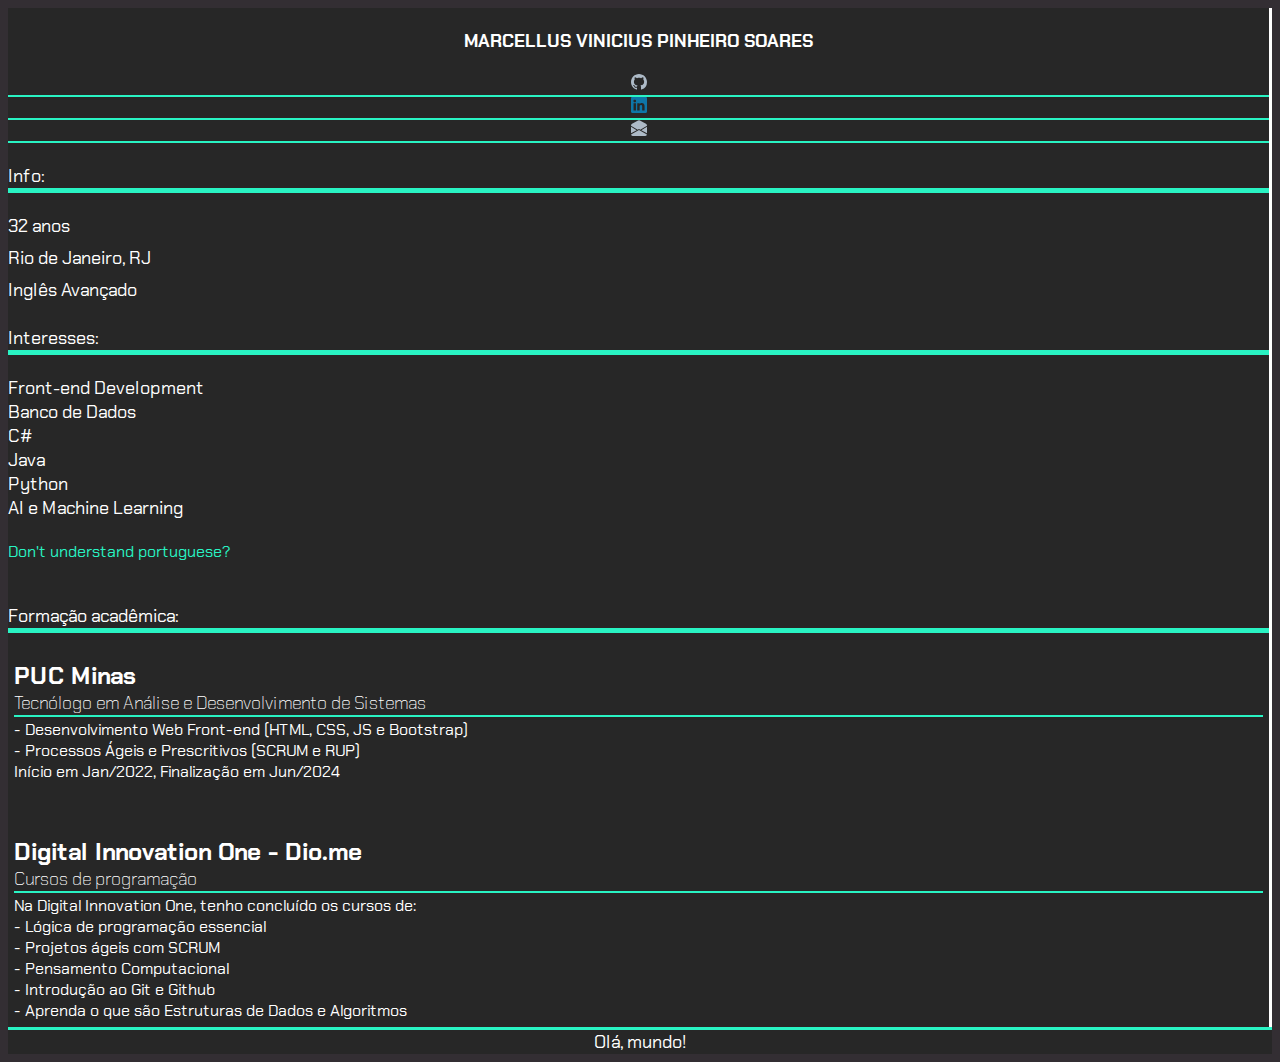
==== Marcellus-Portfolio/index.html @ fff750f3 "Cópia de Portfolio para aprendizado" ====
<!DOCTYPE html>
<html lang="pt-br">
<head>
    <meta charset="UTF-8">
    <meta http-equiv="X-UA-Compatible" content="IE=edge">
    <meta name="viewport" content="width=device-width, initial-scale=1.0">
    <link href="https://cdn.jsdelivr.net/npm/bootstrap@5.1.3/dist/css/bootstrap.min.css" rel="stylesheet" integrity="sha384-1BmE4kWBq78iYhFldvKuhfTAU6auU8tT94WrHftjDbrCEXSU1oBoqyl2QvZ6jIW3" crossorigin="anonymous">
    <script src="https://cdn.jsdelivr.net/npm/bootstrap@5.1.3/dist/js/bootstrap.bundle.min.js" integrity="sha384-ka7Sk0Gln4gmtz2MlQnikT1wXgYsOg+OMhuP+IlRH9sENBO0LRn5q+8nbTov4+1p" crossorigin="anonymous"></script>
    <link rel="stylesheet" href="style.css">
    <link rel="icon" href="imglogo.png">
    <title>Página Pessoal</title>
</head>
<body>
    <div class="container corpo">
        <div class="row">
            <div class="col-sm-3" id="barraesquerda">
                <img src="octobiwan.jpg" class="img-fluid w-100 p-3" alt=""> <br>
                <div id="brancobold" style="text-align: center;">
                    MARCELLUS VINICIUS PINHEIRO SOARES 
                    </div> <br>
                <div class="container" id="links">
                    <div class="row">
                        <div class="col-sm-2 offset-sm-2 animationborder">
                            <a class="nav-link" href="https://github.com/mvpsoares" target="_blank" style="color:#adbac7">
                                <svg xmlns="http://www.w3.org/2000/svg" width="16" height="16" fill="currentColor" class="bi bi-github" viewBox="0 0 16 16">
                                    <path d="M8 0C3.58 0 0 3.58 0 8c0 3.54 2.29 6.53 5.47 7.59.4.07.55-.17.55-.38 0-.19-.01-.82-.01-1.49-2.01.37-2.53-.49-2.69-.94-.09-.23-.48-.94-.82-1.13-.28-.15-.68-.52-.01-.53.63-.01 1.08.58 1.23.82.72 1.21 1.87.87 2.33.66.07-.52.28-.87.51-1.07-1.78-.2-3.64-.89-3.64-3.95 0-.87.31-1.59.82-2.15-.08-.2-.36-1.02.08-2.12 0 0 .67-.21 2.2.82.64-.18 1.32-.27 2-.27.68 0 1.36.09 2 .27 1.53-1.04 2.2-.82 2.2-.82.44 1.1.16 1.92.08 2.12.51.56.82 1.27.82 2.15 0 3.07-1.87 3.75-3.65 3.95.29.25.54.73.54 1.48 0 1.07-.01 1.93-.01 2.2 0 .21.15.46.55.38A8.012 8.012 0 0 0 16 8c0-4.42-3.58-8-8-8z" />
                                </svg>
                            </a>
                        </div>
                        <div class="col-sm-2 animationborder">
                            <a class="nav-link" href="https://www.linkedin.com/in/marcelluspinheiro/" target="_blank" style="color:#0E76A8">
                                <svg xmlns="http://www.w3.org/2000/svg" width="16" height="16" fill="currentColor" class="bi bi-linkedin" viewBox="0 0 16 16">
                                    <path d="M0 1.146C0 .513.526 0 1.175 0h13.65C15.474 0 16 .513 16 1.146v13.708c0 .633-.526 1.146-1.175 1.146H1.175C.526 16 0 15.487 0 14.854V1.146zm4.943 12.248V6.169H2.542v7.225h2.401zm-1.2-8.212c.837 0 1.358-.554 1.358-1.248-.015-.709-.52-1.248-1.342-1.248-.822 0-1.359.54-1.359 1.248 0 .694.521 1.248 1.327 1.248h.016zm4.908 8.212V9.359c0-.216.016-.432.08-.586.173-.431.568-.878 1.232-.878.869 0 1.216.662 1.216 1.634v3.865h2.401V9.25c0-2.22-1.184-3.252-2.764-3.252-1.274 0-1.845.7-2.165 1.193v.025h-.016a5.54 5.54 0 0 1 .016-.025V6.169h-2.4c.03.678 0 7.225 0 7.225h2.4z" />
                                </svg>
                            </a>
                        </div>
                        <div class="col-sm-2 animationborder">
                            <a class="nav-link" href="mailto:soares.mvp@gmail.com" target="_blank" style="color:#adbac7">
                                <svg xmlns="http://www.w3.org/2000/svg" width="16" height="16" fill="currentColor" class="bi bi-envelope-open-fill" viewBox="0 0 16 16">
                                    <path d="M8.941.435a2 2 0 0 0-1.882 0l-6 3.2A2 2 0 0 0 0 5.4v.314l6.709 3.932L8 8.928l1.291.718L16 5.714V5.4a2 2 0 0 0-1.059-1.765l-6-3.2ZM16 6.873l-5.693 3.337L16 13.372v-6.5Zm-.059 7.611L8 10.072.059 14.484A2 2 0 0 0 2 16h12a2 2 0 0 0 1.941-1.516ZM0 13.373l5.693-3.163L0 6.873v6.5Z" />
                                </svg>
                            </a>
                        </div>
                    </div> <br>
                </div>
                <div class="brancofonte">
                    Info: 
                </div>
                <div class="border-button">
                </div><br>
                <div class="miniefeito">
                    <div id="idade" class="miniefeito2 informacoes espaco">
                        32 anos 
                    </div>
                    <div class="miniefeito2 informacoes espaco">
                        Rio de Janeiro, RJ 
                    </div>
                    <div id="ingles" class="miniefeito2 informacoes">
                        Inglês Avançado 
                    <br> <br>
                </div>
                <div id="interesses" class="brancofonte">
                    Interesses:
                </div>
                <div class="border-button">
                </div> <br>
                 <div class="miniefeito">
                    <div class="miniefeito2 informacoes">
                        Front-end Development
                    </div>
                    <div id="bancodados" class="miniefeito2 informacoes">
                        Banco de Dados
                    </div>
                    <div class="miniefeito2 informacoes">
                        C# 
                    </div>              
                    <div class="miniefeito2 informacoes">
                        Java
                    </div>
                    <div class="miniefeito2 informacoes">
                        Python 
                    </div>
                    <div id="machinelearning" class="miniefeito2 informacoes">
                        AI e Machine Learning 
                    </div><br>
                </div>
                <div class="">
                    <a id="click" onclick="clicou()">
                        <div id="dontunderstand" class="textocorpo botaoingles">
                            Don't understand portuguese?
                        </div>
                    </a>
                </div>
            </div>
            <div class="col-sm-6 offset-sm-1" id="corpocentro"><br><br>
                <span class="align-middle">
                    <div class="col-md-12">
                        <div id="formacao" class="col-md-4 border-button brancofonte">
                            Formação acadêmica:
                        </div><br>
                        <div class="efeito">
                            <div style="border-radius: 10px; border:6px #14735d00 solid;">
                                <div class="miniefeito">
                                    <div id="pucminas" class="informacoes titulocorpo">
                                        PUC Minas
                                    </div>
                                </div>
                                <div class="miniefeito">
                                    <div id="tecnologo" class="informacoes subtitulocorpo">
                                        Tecnólogo em Análise e Desenvolvimento de Sistemas
                                    </div>
                                </div>
                                <div class="miniefeito">
                                    <div id="puc2" class="miniefeito informacoes textocorpo">
                                        - Desenvolvimento Web Front-end (HTML, CSS, JS e Bootstrap) <br>
                                    </div>
                                    <div id="puc7" class="miniefeito informacoes textocorpo">
                                        - Processos Ágeis e Prescritivos (SCRUM e RUP) <br>
                                    </div>
                                    <div id="puc8" class="miniefeito informacoes textocorpo">
                                        Início em Jan/2022, Finalização em Jun/2024
                                    </div>
                                </div>
                            </div>
                        </div>
                        <br><br>
                        <div class="efeito">
                            <div id="sesicomar" style="border-radius: 10px; border:6px #14735d00 solid;">
                                <div class="miniefeito">
                                    <div id="dio" class="informacoes titulocorpo" >
                                        Digital Innovation One - Dio.me
                                    </div>
                                </div>
                                <div class="miniefeito">
                                    <div id="cursos" class="informacoes subtitulocorpo">
                                        Cursos de programação
                                    </div>
                                </div>
                                <div class="miniefeito">
                                    <div id="dio1" class="miniefeito informacoes textocorpo">
                                        Na Digital Innovation One, tenho concluído os cursos de: <br>
                                    </div>
                                    <div id="dio2" class="miniefeito informacoes textocorpo">
                                        - Lógica de programação essencial <br>
                                    </div>
                                    <div id="dio3" class="miniefeito informacoes textocorpo">
                                        - Projetos ágeis com SCRUM <br>
                                    </div>
                                    <div id="dio4" class="miniefeito informacoes textocorpo">
                                        - Pensamento Computacional <br>
                                    </div>
                                    <div id="dio5" class="miniefeito informacoes textocorpo">
                                        - Introdução ao Git e Github <br>
                                    </div>
                                    <div id="dio6" class="miniefeito informacoes textocorpo">
                                        - Aprenda o que são Estruturas de Dados e Algoritmos <br>
                                    </div>
                                </div>
                            </div>
                        </div>
                    </div>
                </span>
            </div>
        </div>
    </div>
    <div class="container corpo">
        <div class="col-sm-12">
            <footer id="helloworld" class="informacoes" style="text-align: center; border-top: 3px #29f3c3 solid">
                Olá, mundo!
            </footer>
        </div>
    </div>
    <script src="script.js"></script>
    <style>
        @import url('https://fonts.googleapis.com/css2?family=Chakra+Petch:wght@600&display=swap');
    </style>
</body>
</html>
---- Marcellus-Portfolio/style.css ----
.corpo
{
    background-color: #272727;
}
body
{
    background-color: #332E33;
    font-family: 'Chakra Petch', sans-serif;
    color:#ffffff;
}
img 
{
    border-radius: 50%;
}
#barraesquerda
{
    border-width: thin;
    border:#29f3c3;
    border-right: solid;
}
.brancofonte
{
    color: white;
    font-size: large;
}

#brancobold
{
    color: white;
    font-size: large;
    font-weight: bold;
    transition: color 0.6s linear;
}
#brancobold:hover
{
    color:#29f3c3;
}
.informacoes
{
    color: white;
    font-size: large;
    transition: color 0.6s linear;
}
.informacoes:hover
{
    color:#29f3c3;
}

.border-button 
{
    border-bottom: solid 5px #29f3c3;
}

.titulocorpo
{
    font-weight: bold;
    font-size: x-large;
}
.subtitulocorpo
{
    margin-bottom: 2px;
    border-bottom:  solid 2px #29f3c3;
    font-weight: lighter;
    font-size: large;
}
.textocorpo
{
    font-size: medium;
}
.animationborder
{
    display: flex;
    justify-content: center;
    transition: border-width 0.1s linear;
    border-bottom: solid 2px #29f3c3;
}
.animationborder:hover
{
    border-width: 5px;
}
.efeito{
    border-left: 0px #29f3c400 solid;
    transition: border-left 0.1s linear;
}
.efeito:hover{
    border-left: 7px #29f3c400 solid;
}
.miniefeito{
    border-left: 0px #29f3c400 solid;
    transition: border-left 0.1s linear;
}
.miniefeito:hover{
    border-left: 3px #29f3c400 solid;
}
.miniefeito2{
    border-left: 0px #ffffff00 solid;
    border-right: 0px #ffffff00 dashed;
    transition: all 0.2s linear;
}
.miniefeito2:hover{
    border-left: 3px #ffffff00 solid;
    border-right: 20px #29f3c3 dotted;
}
.espaco{
    margin-bottom: 8px;
}
a{
    text-decoration: none;
    color: #29f3c3;
    transition: color 0.2s linear;
}
a:hover{
    color: inherit;
}
#dontunderstand:hover{
    cursor: pointer;
}
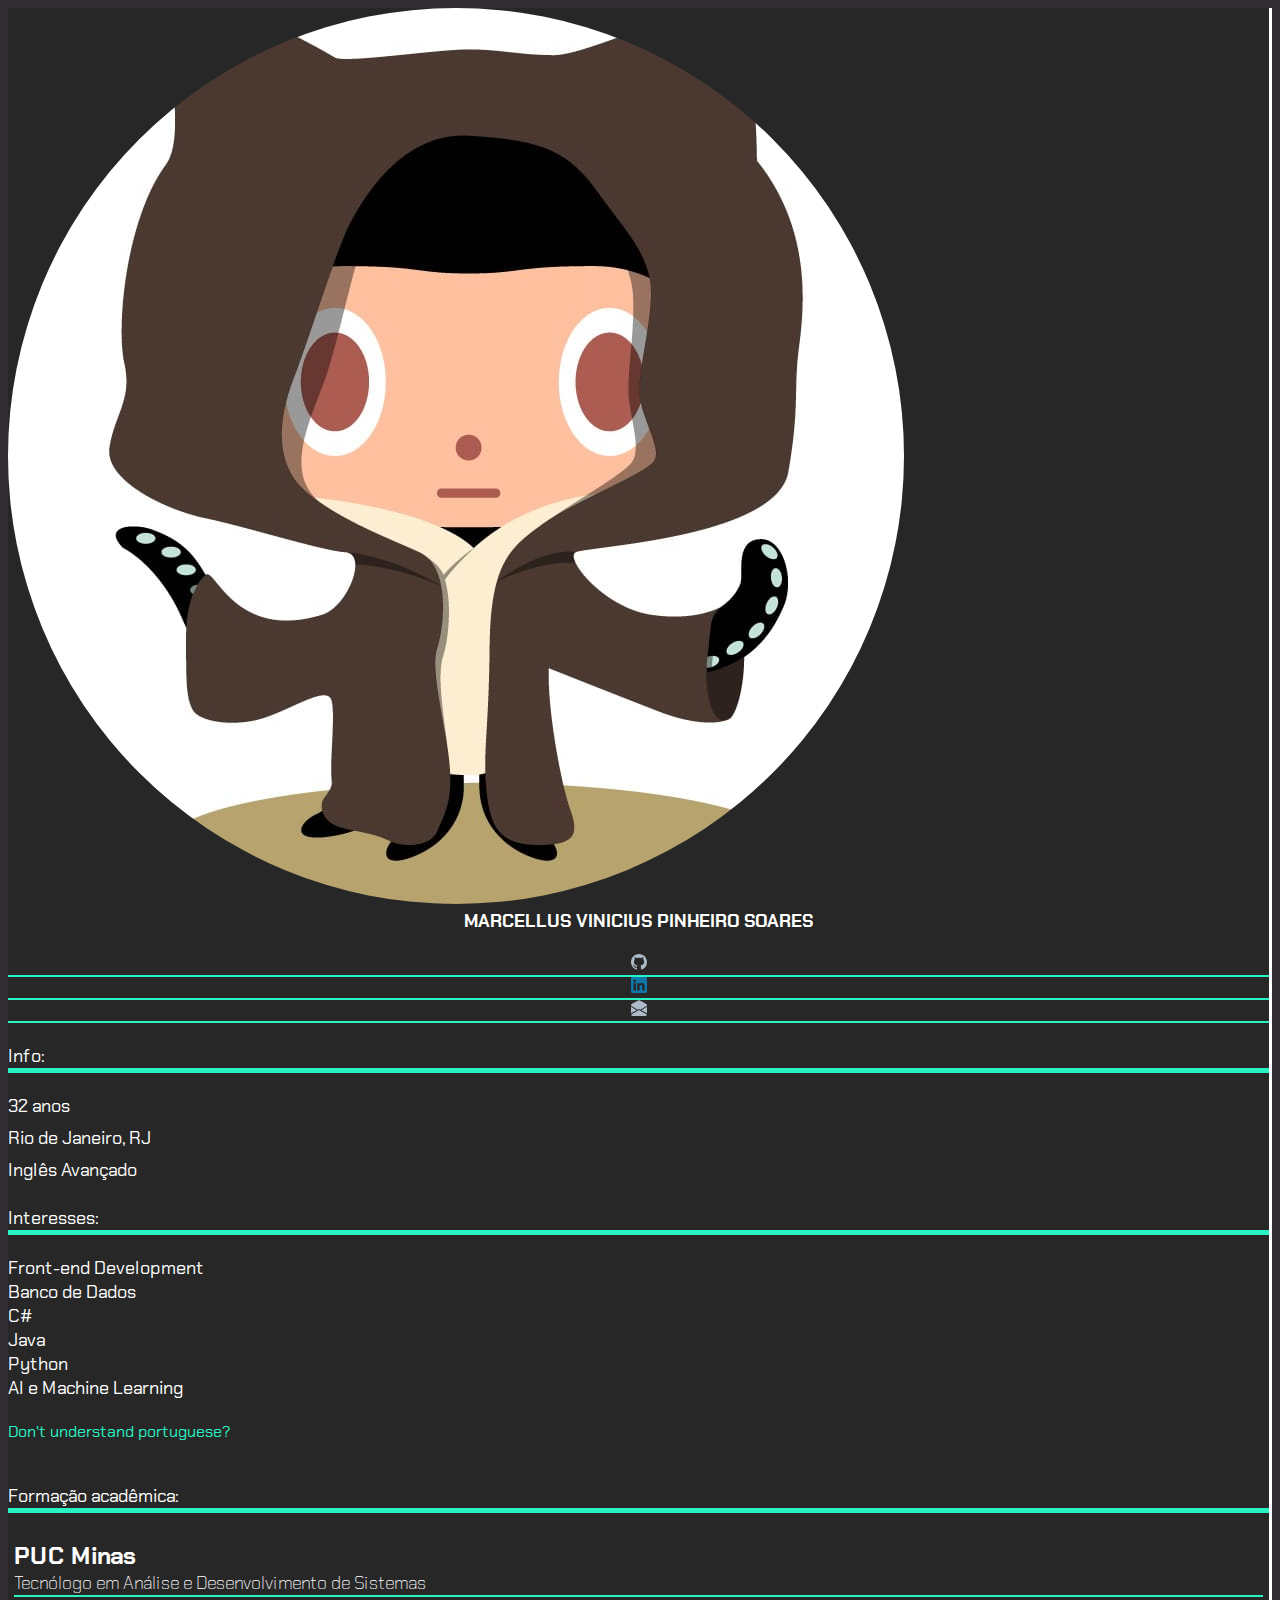
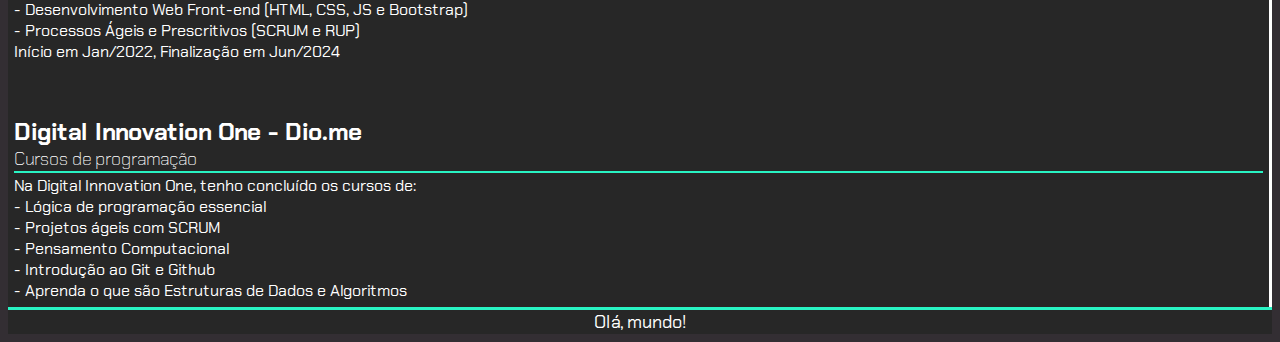
==== commit ba371ddd: "Update index.html" ====
--- a/Marcellus-Portfolio/index.html
+++ b/Marcellus-Portfolio/index.html
@@ -14,7 +14,7 @@
     <div class="container corpo">
         <div class="row">
             <div class="col-sm-3" id="barraesquerda">
-                <img src="octobiwan.jpg" class="img-fluid w-100 p-3" alt=""> <br>
+                <img src="img/octobiwan.jpg" class="img-fluid w-100 p-3" alt=""> <br>
                 <div id="brancobold" style="text-align: center;">
                     MARCELLUS VINICIUS PINHEIRO SOARES 
                     </div> <br>
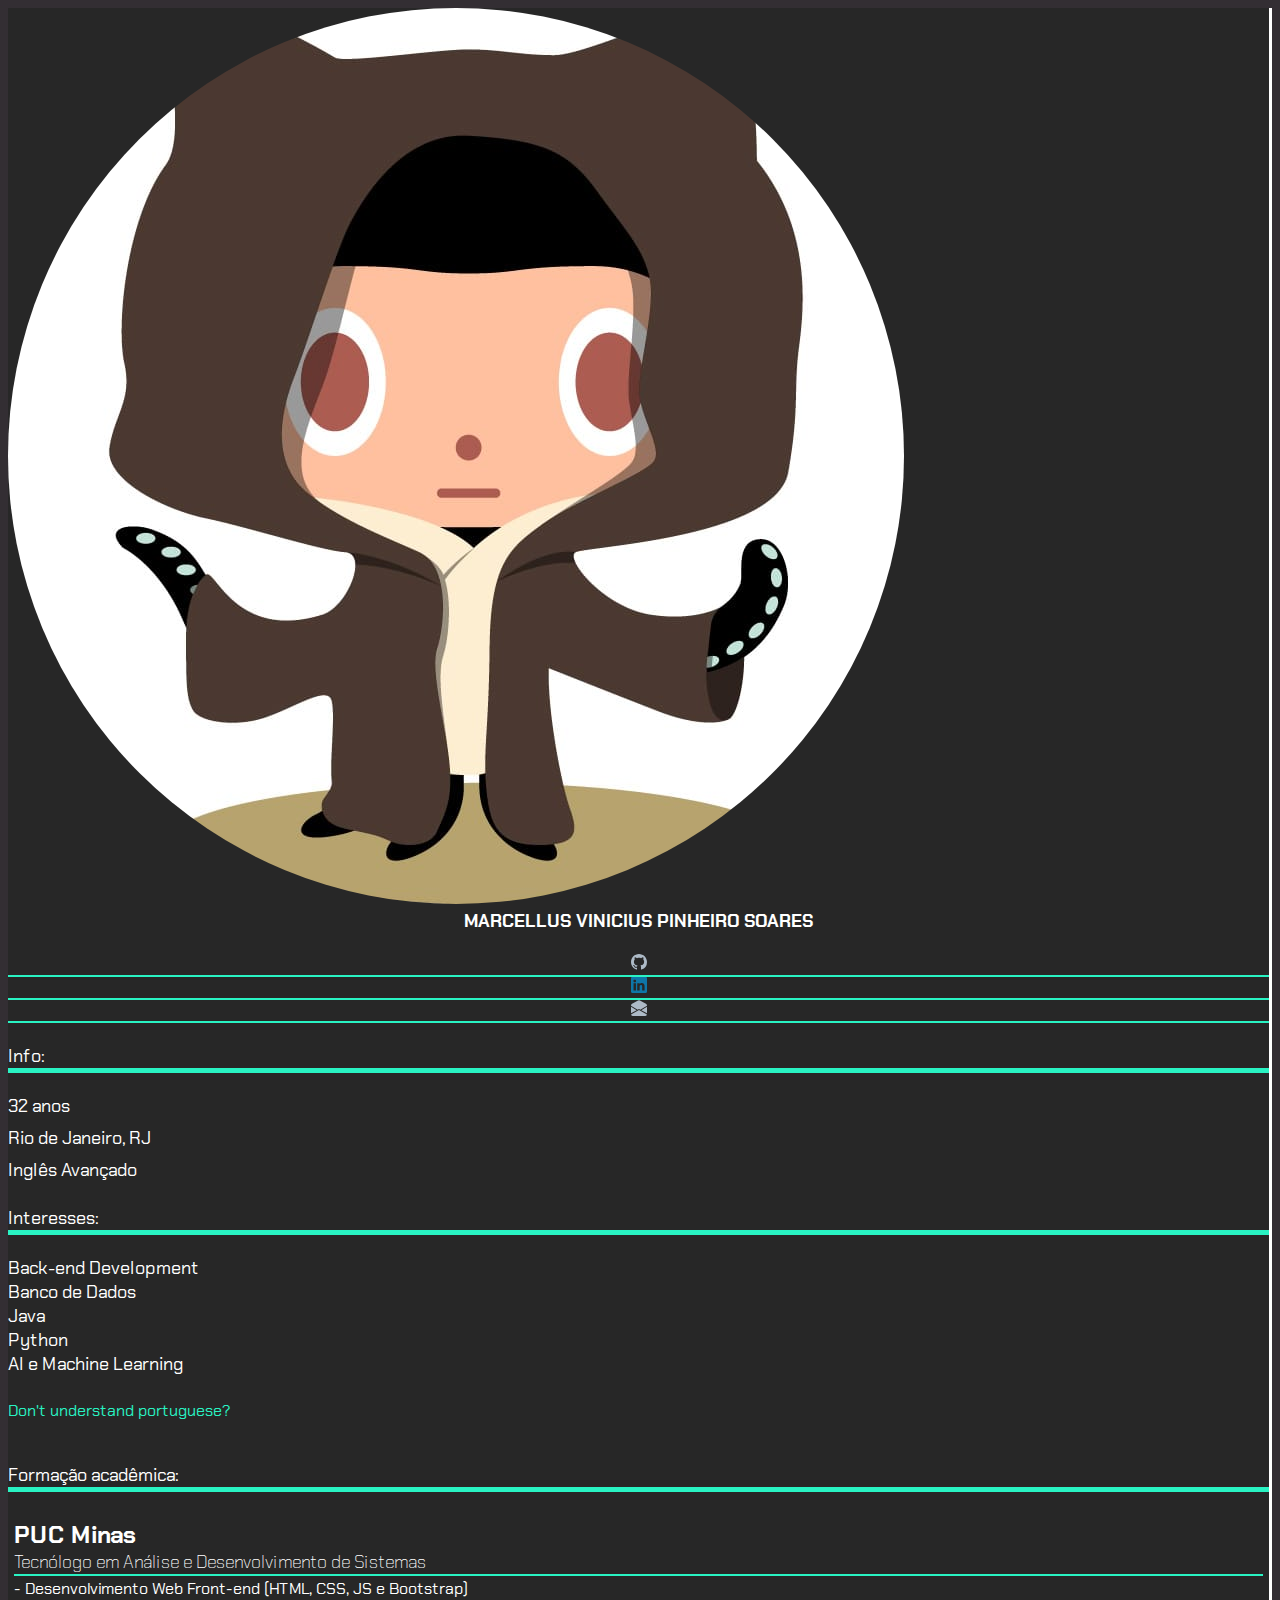
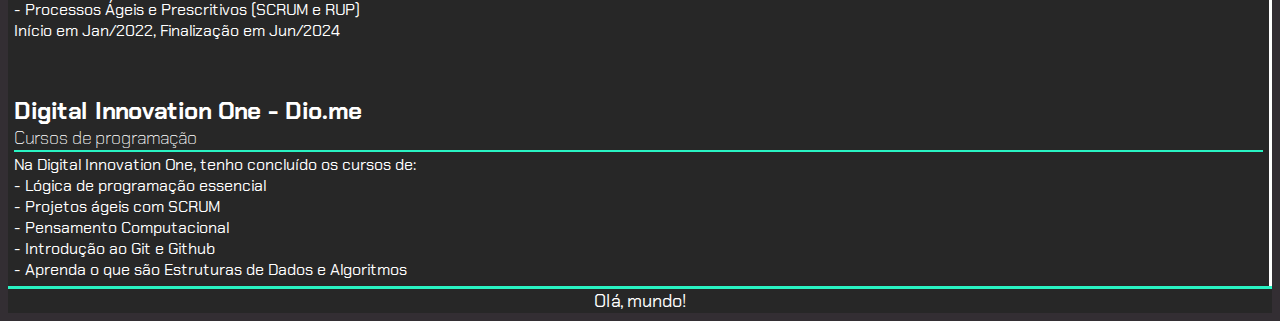
==== commit 7bfdd795: "Update index.html" ====
--- a/Marcellus-Portfolio/index.html
+++ b/Marcellus-Portfolio/index.html
@@ -66,14 +66,10 @@
                 </div> <br>
                  <div class="miniefeito">
                     <div class="miniefeito2 informacoes">
-                        Front-end Development
+                        Back-end Development
                     </div>
                     <div id="bancodados" class="miniefeito2 informacoes">
-                        Banco de Dados
-                    </div>
-                    <div class="miniefeito2 informacoes">
-                        C# 
-                    </div>              
+                        Banco de Dados             
                     <div class="miniefeito2 informacoes">
                         Java
                     </div>
